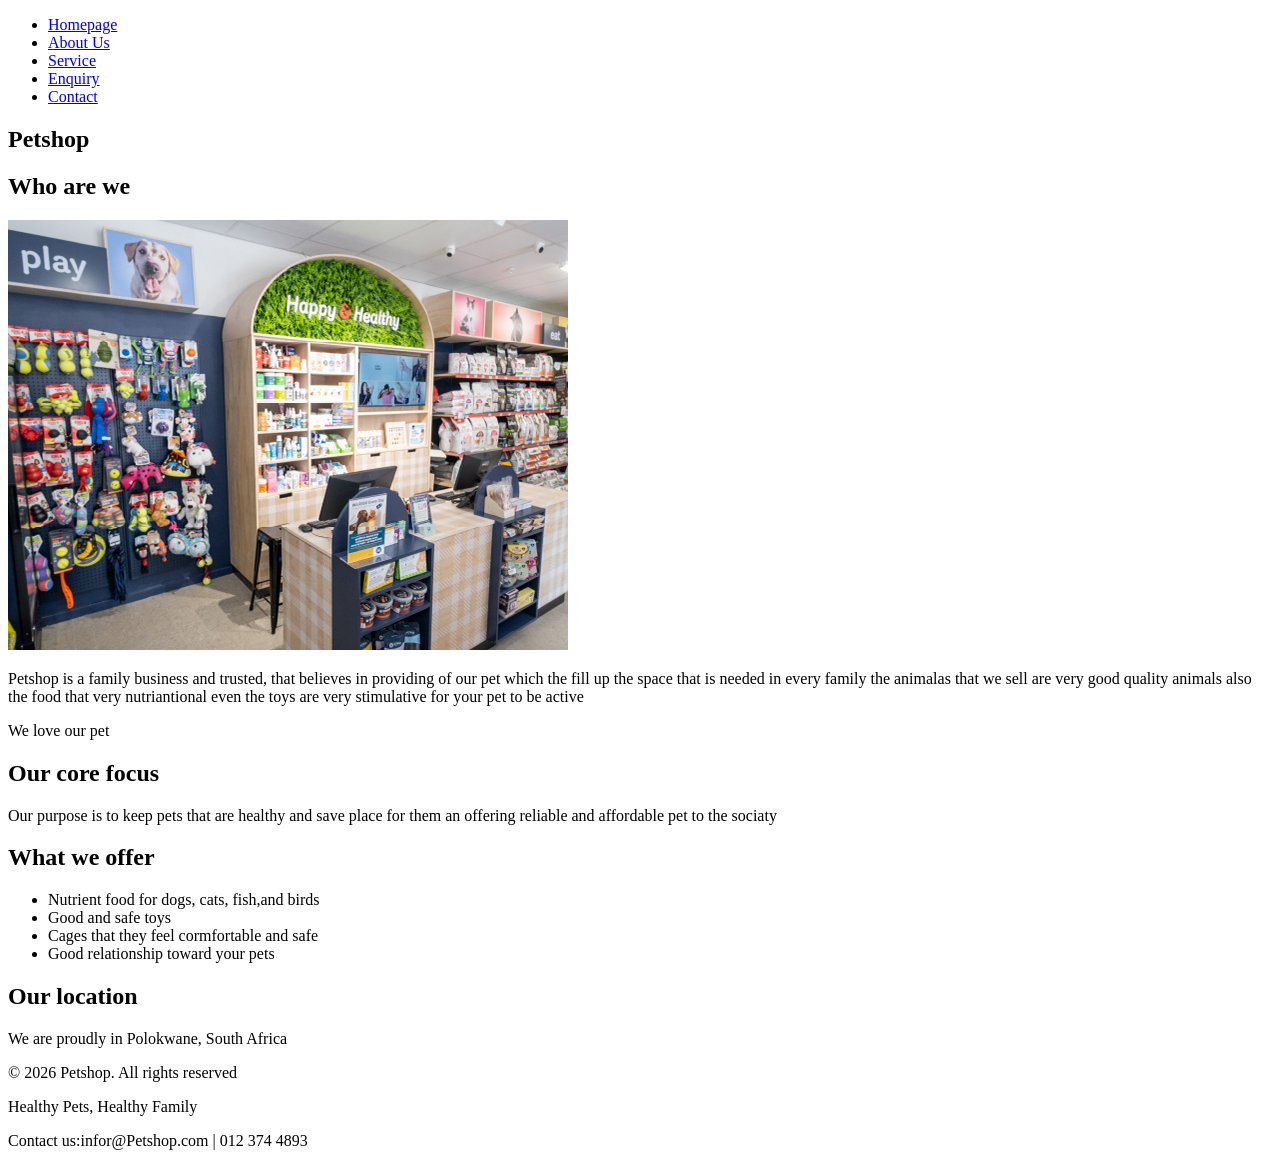
==== about.html @ 5b0b43be "updates" ====
<!DOCTYPE html>
<html lang="en">
<head>
    <meta charset="UTF-8">
    <meta name="viewport" content="width=device-width, initial-scale=1.0">
    <title>about</title>

     <link rel="stylesheet" href="css/style.css"> 

</head>
<body> 
    <!--Header Section-->
<header>
    <nav class="navbar">
            <ul>
                <li><a href="index.html">Homepage</a></li>
                <li><a href="about.html">About Us</a></li>
                <li><a href="service.html">Service</a></li>
                <li><a href="enquiry.html">Enquiry</a></li>
                <li><a href="contact.html">Contact</a></li>
            </ul>
    </nav>
</header>    
    <main>
        <section>
             <h1>Petshop</h1>
            <h2>Who are we</h2>
            <div>
                <img src="assets/images/our-absolute-pets-stores.jpg">
            </div>

            <div>
              <p>Petshop is a family business and trusted, that believes in providing of our pet which the fill up the space that is needed in every family the animalas that we sell are very good quality animals also the food that very nutriantional even the toys are very stimulative for your pet to be active </p>
              <p>We love our pet</p>
            </div>

            <div>
              <h2>Our core focus</h2>
               <p>Our purpose is to keep pets that are healthy and save place for them an offering reliable and affordable pet to the sociaty</p>
            </div>

            <h2>What we offer</h2>
            <div>
                <ul>
                    <li>Nutrient food for dogs, cats, fish,and birds</li>
                    <li>Good and safe toys</li>
                    <li>Cages that they feel cormfortable and safe</li>
                    <li>Good relationship toward your pets</li>
                </ul>
            </div>

            <div>
               <h2>Our location</h2>
               <p>We are proudly in Polokwane, South Africa</p>
            </div>
        </section>
    </main>
    <footer>

        <div>
            &copy 2026 Petshop. All rights reserved
        </div>

        <div>
          <p>
             Healthy Pets, Healthy Family
          </p>
        </div>

        <div>
            Contact us:infor@Petshop.com | 012 374 4893
        </div> 
    </footer>
</body>
</html>
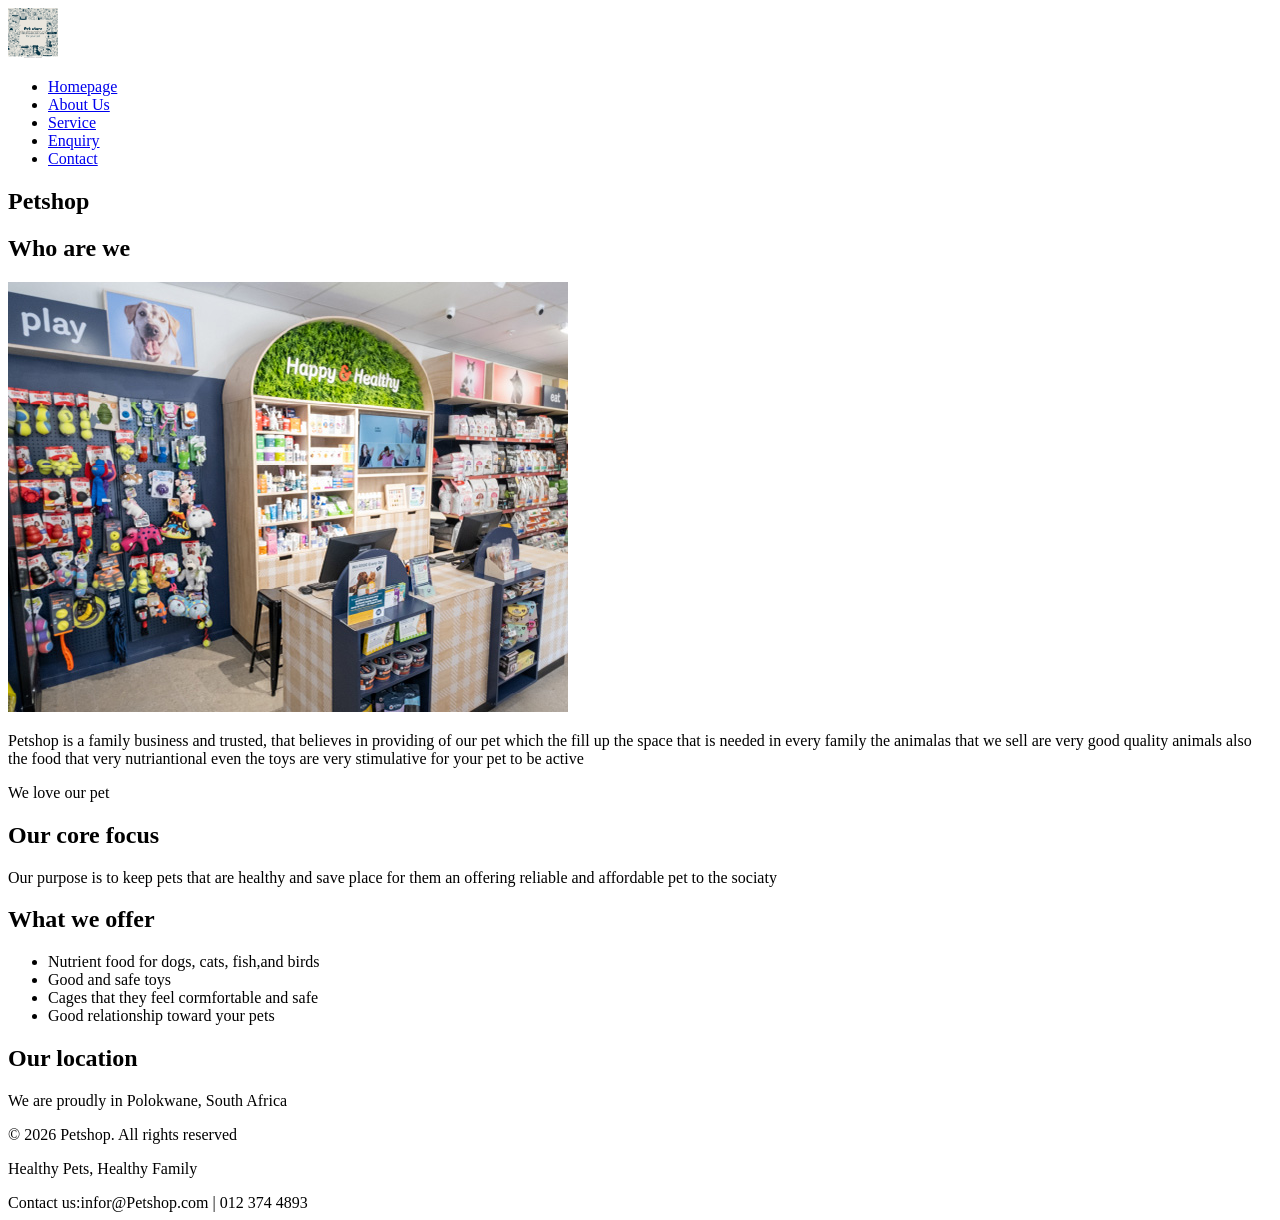
==== commit 60fd32bf: "Updates" ====
--- a/about.html
+++ b/about.html
@@ -4,13 +4,19 @@
     <meta charset="UTF-8">
     <meta name="viewport" content="width=device-width, initial-scale=1.0">
     <title>about</title>
-
-     <link rel="stylesheet" href="css/style.css"> 
+    <link rel="stylesheet" href="css/style.css"> 
 
 </head>
 <body> 
     <!--Header Section-->
 <header>
+
+    <div id="logo">
+
+     <img id="logo-image" src="assets/images/vector-frame-pet-store-banner-600w-2699118231.webp" alt="Petshop logo" width="50px" height="50px">
+                
+    </div>
+    
     <nav class="navbar">
             <ul>
                 <li><a href="index.html">Homepage</a></li>
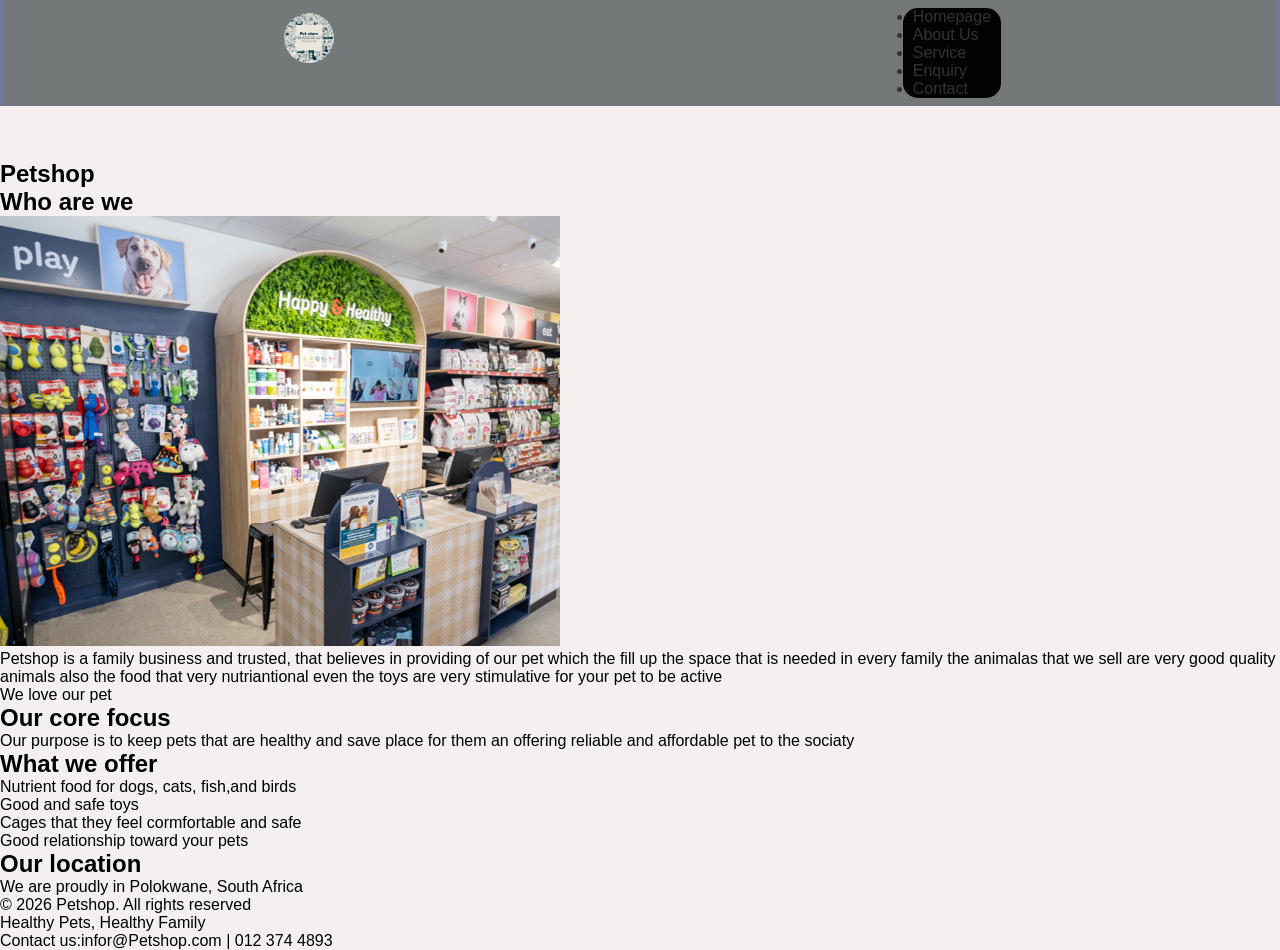
==== commit e0abf6bd: "added the links on every web page" ====
--- a/about.html
+++ b/about.html
@@ -3,9 +3,10 @@
 <head>
     <meta charset="UTF-8">
     <meta name="viewport" content="width=device-width, initial-scale=1.0">
+    <link rel="stylesheet" href="./assets/css/style.css">
+    <link rel="stylesheet" href="https://cdnjs.cloudflare.com/ajax/libs/font-awesome/6.4.0/css/all.min.css">
+    <link rel="icon" type="image/png" href="assets/images/vector-frame-pet-store-banner-600w-2699118231.webp">
     <title>about</title>
-    <link rel="stylesheet" href="css/style.css"> 
-
 </head>
 <body> 
     <!--Header Section-->
--- a/assets/css/style.css
+++ b/assets/css/style.css
@@ -0,0 +1,70 @@
+*{
+    margin:0;
+    padding:0;
+    box-sizing: border-box;
+    font-family:Arial, Helvetica, sans-serif;
+}
+body{
+    background:rgb(244, 240, 240);
+}
+
+header{
+    position:fixed;
+    top:0;
+    background: rgb(116, 120, 120);
+    width:100%;
+    padding:0.5rem;
+    display:flex;
+    justify-content: space-around;
+    border-left:5px solid rgb(111, 119, 146);
+    border-right:5px solid rgb(111, 119, 146);
+    gap:2rem; 
+    /* border-radius: 10px; */
+}
+.navbar{
+    border-radius: 15px;
+    background:rgb(3, 3, 3);
+}
+.navbar,.nav-links{
+    display:flex;
+    gap:1rem;
+    list-style:none;
+    align-items: center;
+    padding-left:10px;
+    padding-right:10px;
+
+}
+.navbar,.nav-links, a{
+    text-decoration:none;
+    Color:#333;
+}
+.navbar .nav-links li:hover , a:hover{
+    color:rgb(4, 123, 115);
+}
+main{
+    margin-top:10rem;
+}
+#logo{
+    display:flex;
+    padding:5px;
+    gap:5px;
+}
+#logo-image{
+    border-radius: 50%;
+    transition: all 2s;
+}
+#logo-image:hover{
+    transform:scale(1.5) rotate(360deg);
+   
+}
+#logo-image{
+    align-items: center;
+}
+
+/*main sections*/
+.Container1{
+    margin:1rem;
+    border: 2px solid black;
+    display: flex;
+    flex-direction:row;
+}
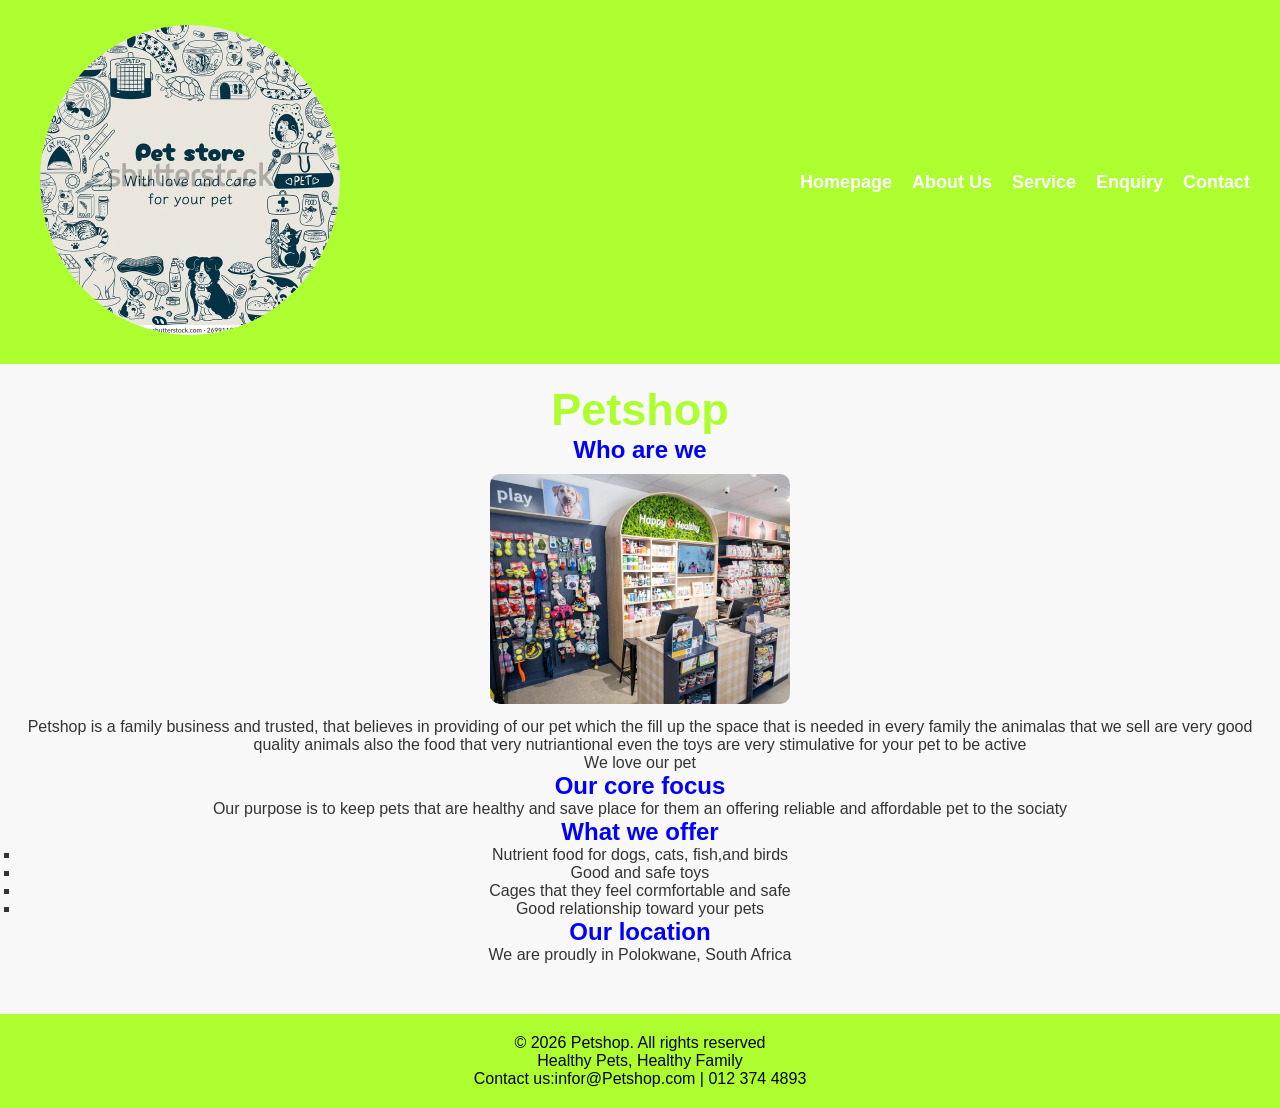
==== commit b215e111: "updated all changes" ====
--- a/about.html
+++ b/about.html
@@ -10,12 +10,9 @@
 </head>
 <body> 
     <!--Header Section-->
-<header>
-
+<header class="navigation">
     <div id="logo">
-
-     <img id="logo-image" src="assets/images/vector-frame-pet-store-banner-600w-2699118231.webp" alt="Petshop logo" width="50px" height="50px">
-                
+     <img id="logo-image" src="assets/images/vector-frame-pet-store-banner-600w-2699118231.webp" alt="Petshop logo" width="50px" height="50px">             
     </div>
     
     <nav class="navbar">
--- a/assets/css/style.css
+++ b/assets/css/style.css
@@ -2,69 +2,139 @@
     margin:0;
     padding:0;
     box-sizing: border-box;
-    font-family:Arial, Helvetica, sans-serif;
+    
 }
 body{
-    background:rgb(244, 240, 240);
+    margin: 0;
+    padding: 0;
+    font-family: Arial, sans-serif;
+    background-color: #f8f8f8;
+    color: #333;
 }
 
-header{
-    position:fixed;
-    top:0;
-    background: rgb(116, 120, 120);
-    width:100%;
-    padding:0.5rem;
-    display:flex;
-    justify-content: space-around;
-    border-left:5px solid rgb(111, 119, 146);
-    border-right:5px solid rgb(111, 119, 146);
-    gap:2rem; 
-    /* border-radius: 10px; */
+/* Header Navigation */
+.navigation{
+    display: flex;
+    justify-content: space-between;
+    align-items: center;
+    background-color:greenyellow;
+    padding: 15px 30px;
 }
-.navbar{
-    border-radius: 15px;
-    background:rgb(3, 3, 3);
-}
-.navbar,.nav-links{
-    display:flex;
-    gap:1rem;
-    list-style:none;
-    align-items: center;
-    padding-left:10px;
-    padding-right:10px;
 
-}
-.navbar,.nav-links, a{
-    text-decoration:none;
-    Color:#333;
-}
-.navbar .nav-links li:hover , a:hover{
-    color:rgb(4, 123, 115);
-}
-main{
-    margin-top:10rem;
-}
-#logo{
-    display:flex;
-    padding:5px;
-    gap:5px;
-}
+/* Logo Styling */
 #logo-image{
     border-radius: 50%;
-    transition: all 2s;
-}
-#logo-image:hover{
-    transform:scale(1.5) rotate(360deg);
-   
-}
-#logo-image{
-    align-items: center;
+    transition: transform 0.3s ease;
+    cursor: pointer;
 }
 
-/*main sections*/
-.Container1{
-    margin:1rem;
-    border: 2px solid black;
+/* Hover Effect */
+#logo-image:hover{
+    transform: scale(1.3);
+}
+
+/* Navbar */
+.navbar ul{
+    list-style: none;
     display: flex;
-    flex-direction:row;
+    gap: 20px;
+    margin: 0;
+    padding: 0;
+}
+
+.navbar ul li a{
+    text-decoration: none;
+    color: white;
+    font-size: 18px;
+    font-weight: bold;
+    transition: color 0.3s;
+}
+
+/* Navbar Hover */
+.navbar ul li a:hover{
+    color: #000000;
+}
+
+/* Main Section */
+main{
+    padding: 20px;
+    text-align: center;
+}
+
+h1{
+    color: greenyellow;
+    font-size: 45px;
+}
+
+h2{
+    color: blue;
+}
+
+h3{
+    color: blue;
+}
+
+/*  Images  */
+img{
+    width: 300px;
+    height: auto;
+    border-radius: 10px;
+    margin: 10px;
+    transition: transform 0.3s ease;
+}
+
+/* Image Hover */
+img:hover{
+    transform: scale(1.05);
+}
+
+/* Lists  */
+ul{
+    list-style-type: square;
+}
+
+/* Footer */
+footer{
+    background-color: greenyellow;
+    color: black;
+    text-align: center;
+    padding: 20px;
+    margin-top: 30px;
+}
+@media (max-width: 768px){
+
+    .navigation{
+        flex-direction: column;
+        text-align: center;
+    }
+
+    .navbar ul{
+        flex-direction: column;
+        gap: 10px;
+        margin-top: 10px;
+    }
+
+    img{
+        width: 80%;
+    }
+
+    h1{
+        font-size: 35px;
+    }
+}
+
+/* Phones */
+@media (max-width: 480px){
+
+    .navbar ul li a{
+        font-size: 16px;
+    }
+
+    img{
+        width: 100%;
+    }
+
+    h1{
+        font-size: 28px;
+    }
 }
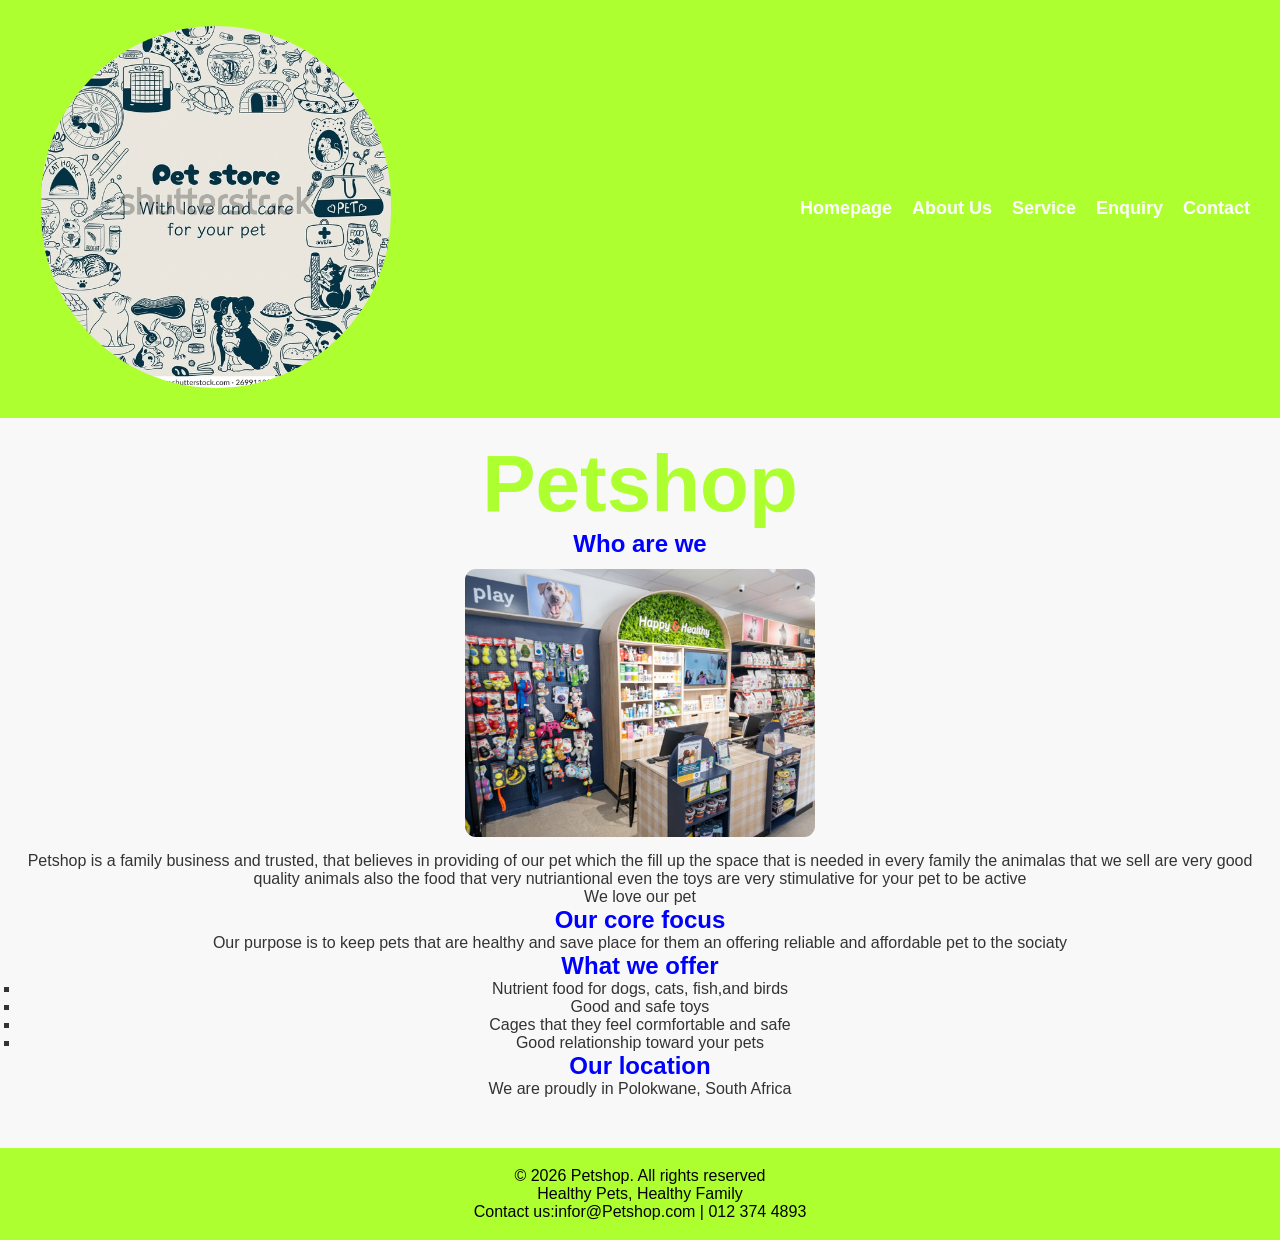
==== commit 62a55f9c: "updating comments" ====
--- a/about.html
+++ b/about.html
@@ -24,7 +24,8 @@
                 <li><a href="contact.html">Contact</a></li>
             </ul>
     </nav>
-</header>    
+</header> 
+   <!-- Main section -->   
     <main>
         <section>
              <h1>Petshop</h1>
@@ -59,6 +60,7 @@
             </div>
         </section>
     </main>
+    <!--Footer section-->
     <footer>
 
         <div>
--- a/assets/css/style.css
+++ b/assets/css/style.css
@@ -12,7 +12,7 @@
     color: #333;
 }
 
-/* Header Navigation */
+/* Header navigation */
 .navigation{
     display: flex;
     justify-content: space-between;
@@ -21,19 +21,23 @@
     padding: 15px 30px;
 }
 
-/* Logo Styling */
+/* Logo */
 #logo-image{
-    border-radius: 50%;
+    border-radius: 50rem;
     transition: transform 0.3s ease;
     cursor: pointer;
+    -webkit-border-radius: 50rem;
+    -moz-border-radius: 50rem;
+    -ms-border-radius: 50rem;
+    -o-border-radius: 50rem;
 }
 
-/* Hover Effect */
+/* Hover action */
 #logo-image:hover{
     transform: scale(1.3);
 }
 
-/* Navbar */
+/* Navbar of web pages */
 .navbar ul{
     list-style: none;
     display: flex;
@@ -47,15 +51,19 @@
     color: white;
     font-size: 18px;
     font-weight: bold;
-    transition: color 0.3s;
+    transition: color 0.5s;
+    -webkit-transition: color 0.5s;
+    -moz-transition: color 0.5s;
+    -ms-transition: color 0.5s;
+    -o-transition: color 0.5s;
 }
 
-/* Navbar Hover */
+/* Navbar hover */
 .navbar ul li a:hover{
     color: #000000;
 }
 
-/* Main Section */
+/* Main */
 main{
     padding: 20px;
     text-align: center;
@@ -63,7 +71,7 @@
 
 h1{
     color: greenyellow;
-    font-size: 45px;
+    font-size: 80px;
 }
 
 h2{
@@ -74,21 +82,29 @@
     color: blue;
 }
 
-/*  Images  */
+/*  Images of the petshop and animals  */
 img{
-    width: 300px;
+    width: 350px;
     height: auto;
-    border-radius: 10px;
-    margin: 10px;
+    border-radius: 11px;
+    margin: 11px;
     transition: transform 0.3s ease;
+    -webkit-border-radius: 11px;
+    -moz-border-radius: 11px;
+    -ms-border-radius: 11px;
+    -o-border-radius: 11px;
 }
 
 /* Image Hover */
 img:hover{
-    transform: scale(1.05);
+    transform: scale(1.06);
+    -webkit-transform: scale(1.06);
+    -moz-transform: scale(1.06);
+    -ms-transform: scale(1.06);
+    -o-transform: scale(1.06);
 }
 
-/* Lists  */
+/* Lists */
 ul{
     list-style-type: square;
 }
@@ -98,10 +114,10 @@
     background-color: greenyellow;
     color: black;
     text-align: center;
-    padding: 20px;
+    padding: 19px;
     margin-top: 30px;
 }
-@media (max-width: 768px){
+@media (max-width: 767px){
 
     .navigation{
         flex-direction: column;
@@ -119,11 +135,11 @@
     }
 
     h1{
-        font-size: 35px;
+        font-size: 40px;
     }
 }
 
-/* Phones */
+/* Device */
 @media (max-width: 480px){
 
     .navbar ul li a{
@@ -135,6 +151,6 @@
     }
 
     h1{
-        font-size: 28px;
+        font-size: 29px;
     }
 }
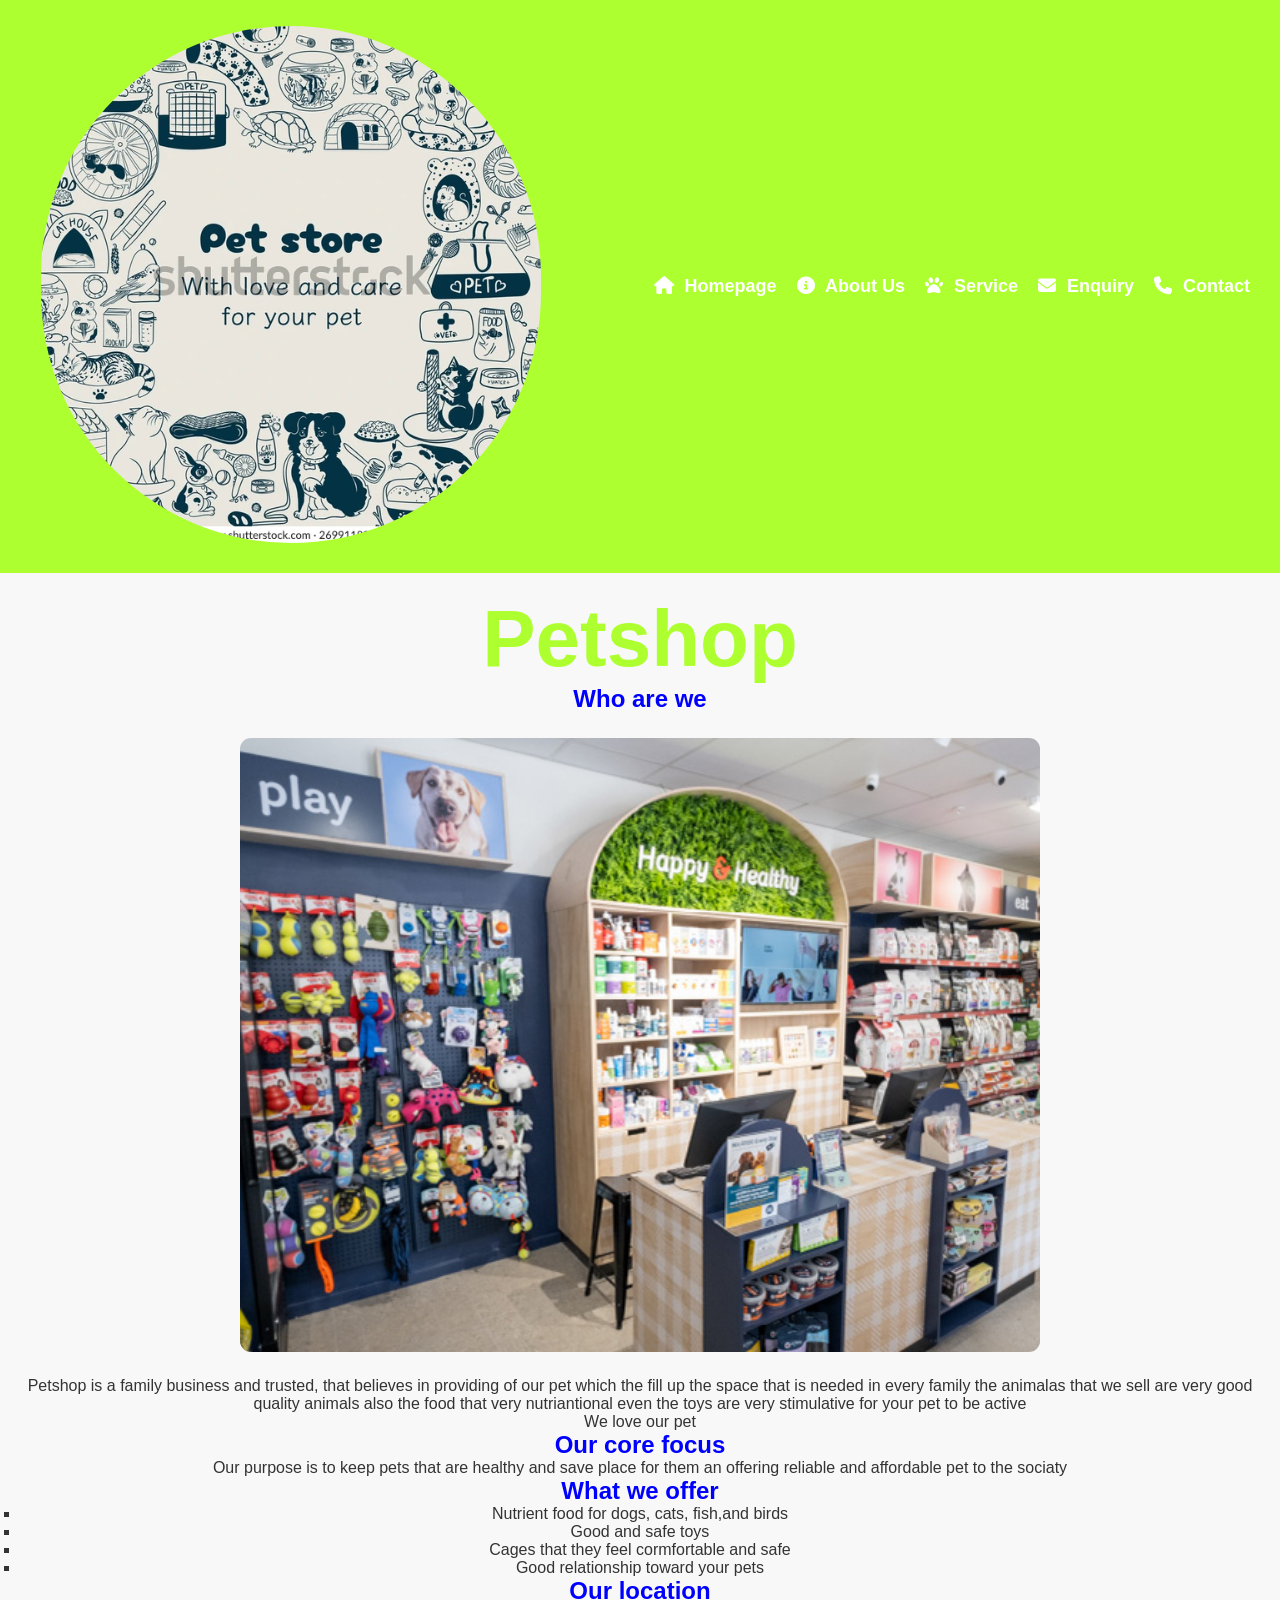
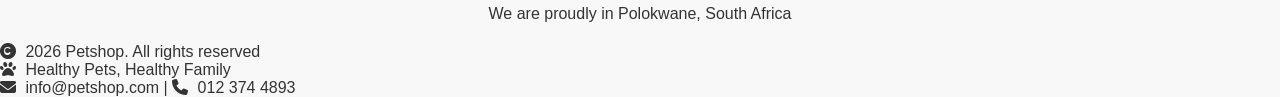
==== commit 92508e41: "updates" ====
--- a/about.html
+++ b/about.html
@@ -16,12 +16,12 @@
     </div>
     
     <nav class="navbar">
-            <ul>
-                <li><a href="index.html">Homepage</a></li>
-                <li><a href="about.html">About Us</a></li>
-                <li><a href="service.html">Service</a></li>
-                <li><a href="enquiry.html">Enquiry</a></li>
-                <li><a href="contact.html">Contact</a></li>
+           <ul>
+              <li><a href="index.html"><i class="fas fa-house"></i> Homepage</a></li>
+              <li><a href="about.html"><i class="fas fa-circle-info"></i> About Us</a></li>
+              <li><a href="service.html"><i class="fas fa-paw"></i> Service</a></li>
+              <li><a href="enquiry.html"><i class="fas fa-envelope"></i> Enquiry</a></li>
+              <li><a href="contact.html"><i class="fas fa-phone"></i> Contact</a></li>
             </ul>
     </nav>
 </header> 
@@ -31,7 +31,7 @@
              <h1>Petshop</h1>
             <h2>Who are we</h2>
             <div>
-                <img src="assets/images/our-absolute-pets-stores.jpg">
+                <img class="about-image" src="assets/images/our-absolute-pets-stores.jpg" alt="Pet store">
             </div>
 
             <div>
@@ -64,18 +64,27 @@
     <footer>
 
         <div>
-            &copy 2026 Petshop. All rights reserved
+            <i class="fas fa-copyright"></i>
+            2026 Petshop. All rights reserved
         </div>
 
         <div>
-          <p>
-             Healthy Pets, Healthy Family
-          </p>
+            <p>
+               <i class="fas fa-paw"></i>
+                 Healthy Pets, Healthy Family
+               </p>
         </div>
 
         <div>
-            Contact us:infor@Petshop.com | 012 374 4893
-        </div> 
+             <i class="fas fa-envelope"></i>
+             <a href="mailto:info@petshop.com">info@petshop.com</a>
+
+        |
+
+             <i class="fas fa-phone"></i>
+              <a href="tel:0123744893">012 374 4893</a>
+        </div>
+
     </footer>
 </body>
 </html>
--- a/assets/css/style.css
+++ b/assets/css/style.css
@@ -44,6 +44,9 @@
     gap: 20px;
     margin: 0;
     padding: 0;
+}
+.navbar ul li a i{
+    margin-right: 6px;
 }
 
 .navbar ul li a{
@@ -84,7 +87,7 @@
 
 /*  Images of the petshop and animals  */
 img{
-    width: 350px;
+    width: 500px;
     height: auto;
     border-radius: 11px;
     margin: 11px;
@@ -103,19 +106,91 @@
     -ms-transform: scale(1.06);
     -o-transform: scale(1.06);
 }
-
+.hero-image{
+    width: 900px;
+    max-width: 100%;
+    height: auto;
+}
+.about-image{
+    width: 800px;
+    max-width: 100%;
+    height: auto;
+    display: block;
+    margin: 25px auto;
+}
+.service-image{
+    width: 500px;
+    max-width: 100%;
+    height: auto;
+    display:block;
+    margin: 20px;
+}
 /* Lists */
 ul{
     list-style-type: square;
 }
-
-/* Footer */
-footer{
-    background-color: greenyellow;
-    color: black;
+form{
+    width: 350px;
+    max-width: 85%;
+    margin: 31px auto;
+    padding: 21px;
+    border: 3px solid #7cb342;
+    border-radius: 11px;
+    background-color: white;
+    -webkit-border-radius: 11px;
+    -moz-border-radius: 11px;
+    -ms-border-radius: 11px;
+    -o-border-radius: 11px;
+}
+
+form h2{
     text-align: center;
-    padding: 19px;
-    margin-top: 30px;
+    margin-bottom: 20px;
+}
+
+form label{
+    display: block;
+    margin-top: 10px;
+    font-weight: bold;
+}
+
+input[type="text"],
+input[type="tel"],
+input[type="number"]{
+    width: 100%;
+    padding: 8px;
+    margin-top: 5px;
+    border: 1px solid #ccc;
+    border-radius: 5px;
+}
+
+input[type="radio"]{
+    margin-top: 10px;
+}
+
+input[type="submit"]{
+    background-color: #7cb342;
+    color: white;
+    border: none;
+    padding: 10px 20px;
+    border-radius: 5px;
+    cursor: pointer;
+}
+
+input[type="submit"]:hover{
+    background-color: #5a8f26;
+}
+footer a{
+    color: inherit;
+    text-decoration: none;
+}
+
+footer a:hover{
+    text-decoration: underline;
+}
+
+footer i{
+    margin-right: 5px;
 }
 @media (max-width: 767px){
 
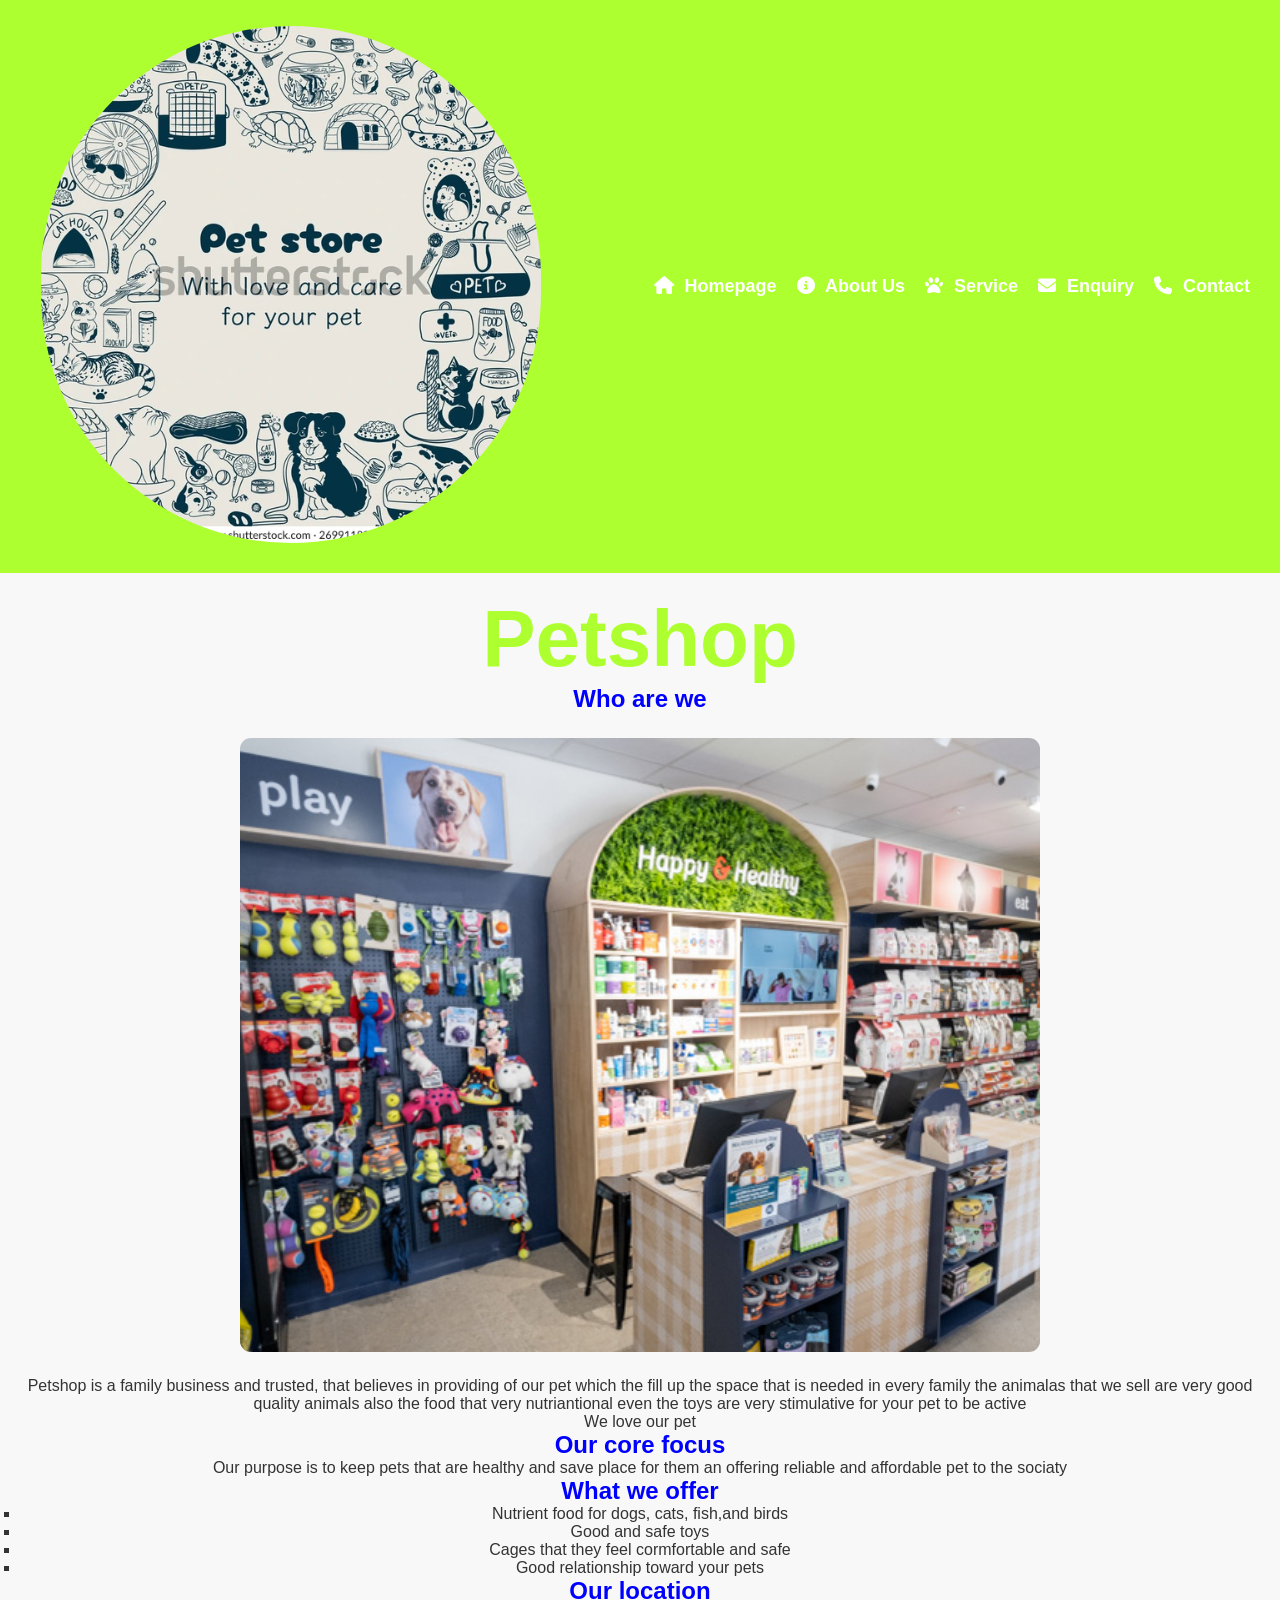
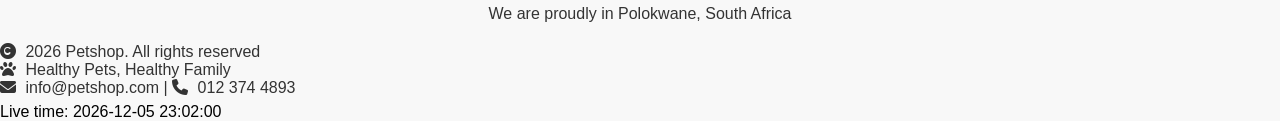
==== commit ad39bf28: "updates" ====
--- a/about.html
+++ b/about.html
@@ -3,6 +3,9 @@
 <head>
     <meta charset="UTF-8">
     <meta name="viewport" content="width=device-width, initial-scale=1.0">
+    <meta name="description" content="Selling pets">
+    <meta name="keywords" content="Pets Dog, Fish, Cat, Birds">
+    <meta name="author" content="Masilo">
     <link rel="stylesheet" href="./assets/css/style.css">
     <link rel="stylesheet" href="https://cdnjs.cloudflare.com/ajax/libs/font-awesome/6.4.0/css/all.min.css">
     <link rel="icon" type="image/png" href="assets/images/vector-frame-pet-store-banner-600w-2699118231.webp">
@@ -86,5 +89,8 @@
         </div>
 
     </footer>
+    <!-- JavaScript file linked here -->
+    <script src="./assets/js/script.js"></script>
+   
 </body>
 </html>
--- a/assets/css/style.css
+++ b/assets/css/style.css
@@ -4,11 +4,12 @@
     box-sizing: border-box;
     
 }
+
 body{
     margin: 0;
     padding: 0;
     font-family: Arial, sans-serif;
-    background-color: #f8f8f8;
+    background-color: #f8f8f8;;
     color: #333;
 }
 
@@ -45,6 +46,7 @@
     margin: 0;
     padding: 0;
 }
+
 .navbar ul li a i{
     margin-right: 6px;
 }
@@ -106,6 +108,8 @@
     -ms-transform: scale(1.06);
     -o-transform: scale(1.06);
 }
+
+ /* images */
 .hero-image{
     width: 900px;
     max-width: 100%;
@@ -118,6 +122,7 @@
     display: block;
     margin: 25px auto;
 }
+
 .service-image{
     width: 500px;
     max-width: 100%;
@@ -125,16 +130,19 @@
     display:block;
     margin: 20px;
 }
+
 /* Lists */
 ul{
     list-style-type: square;
 }
+
+/* filling form */
 form{
     width: 350px;
     max-width: 85%;
     margin: 31px auto;
     padding: 21px;
-    border: 3px solid #7cb342;
+    border: 3px solid greenyellow;
     border-radius: 11px;
     background-color: white;
     -webkit-border-radius: 11px;
@@ -155,30 +163,32 @@
 }
 
 input[type="text"],
-input[type="tel"],
-input[type="number"]{
+textarea[id="message"],
+input[type="email"]{
     width: 100%;
-    padding: 8px;
-    margin-top: 5px;
-    border: 1px solid #ccc;
+    padding: 5px;
+    margin-top: 10px;
+    border: 3px solid #ccc;
     border-radius: 5px;
-}
-
-input[type="radio"]{
-    margin-top: 10px;
+    -webkit-border-radius: 5px;
+    -moz-border-radius: 5px;
+    -ms-border-radius: 5px;
+    -o-border-radius: 5px;
 }
 
 input[type="submit"]{
-    background-color: #7cb342;
+    background-color: greenyellow;
     color: white;
     border: none;
     padding: 10px 20px;
     border-radius: 5px;
     cursor: pointer;
+    transition: 0.3s ease;
 }
 
 input[type="submit"]:hover{
-    background-color: #5a8f26;
+    background-color: greenyellow;
+    transform: scale(1.05);
 }
 footer a{
     color: inherit;
@@ -192,6 +202,7 @@
 footer i{
     margin-right: 5px;
 }
+
 @media (max-width: 767px){
 
     .navigation{
@@ -228,4 +239,4 @@
     h1{
         font-size: 29px;
     }
-}+}
